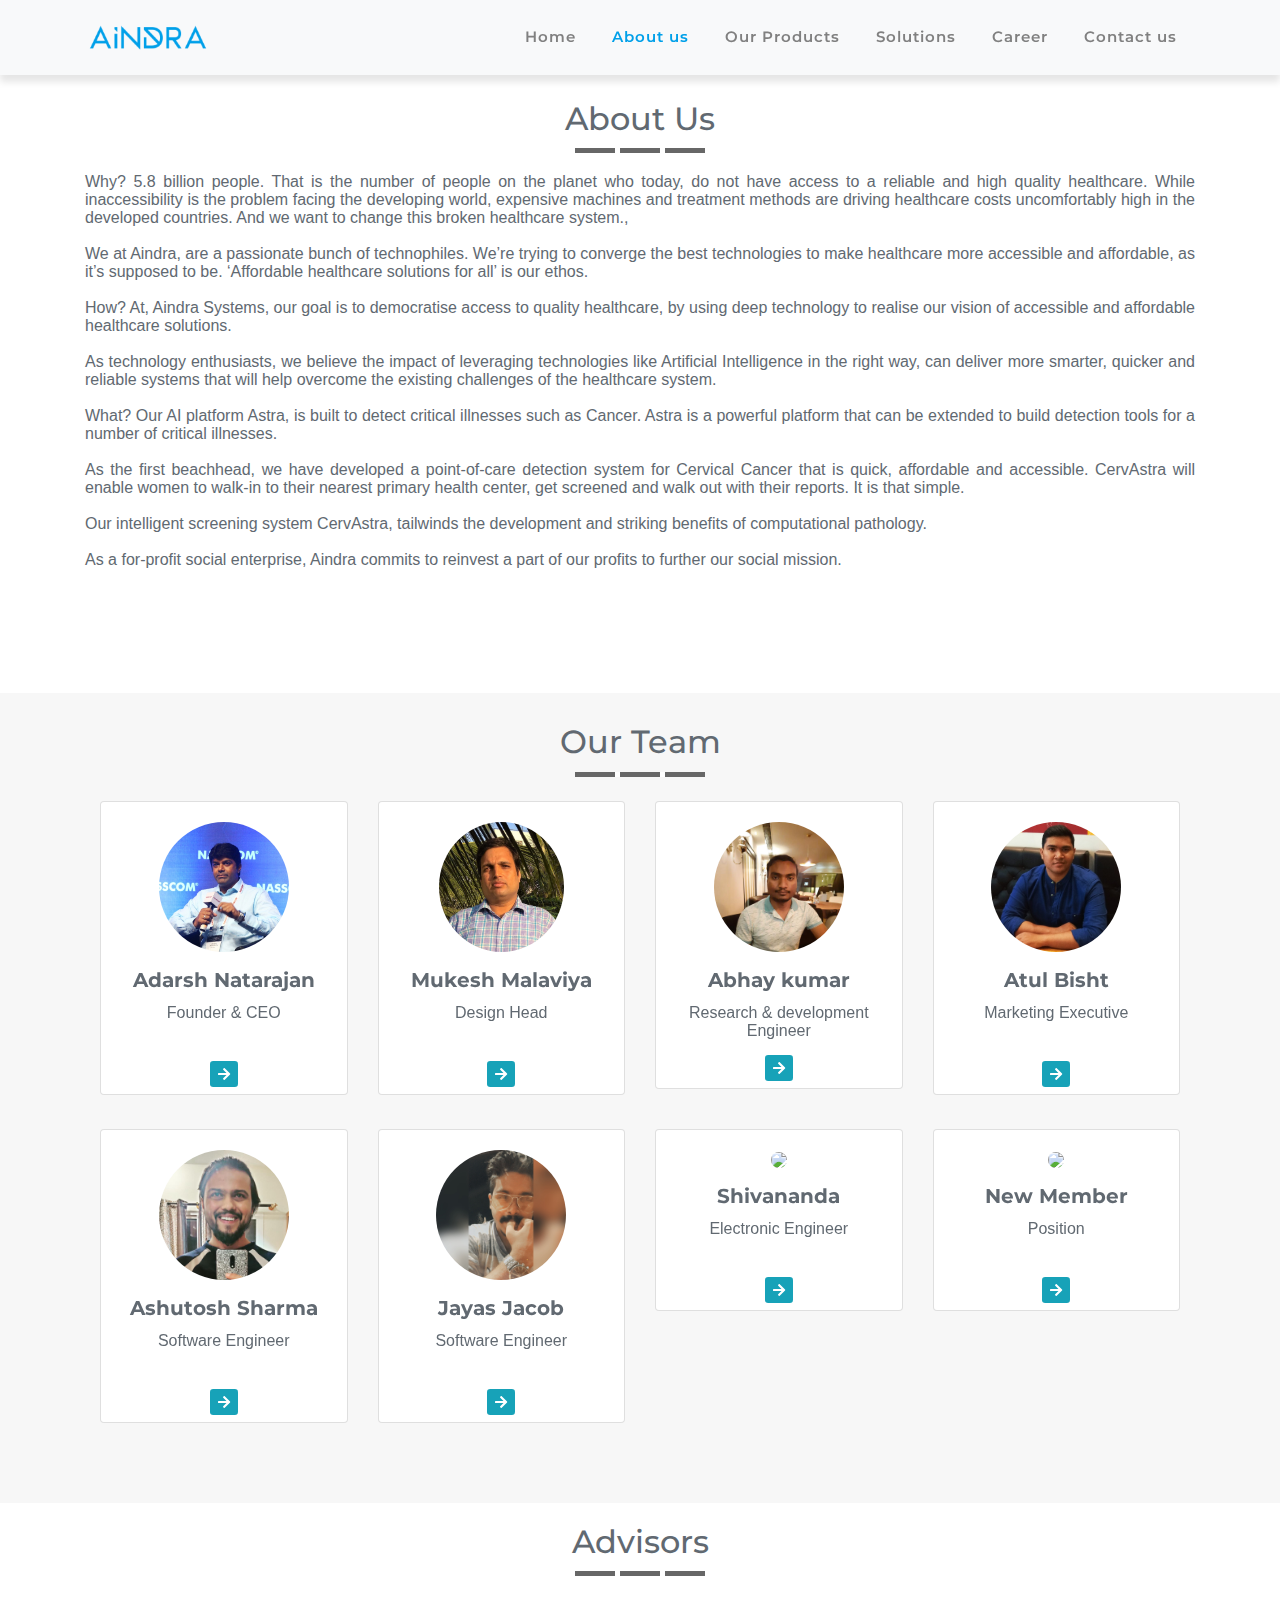
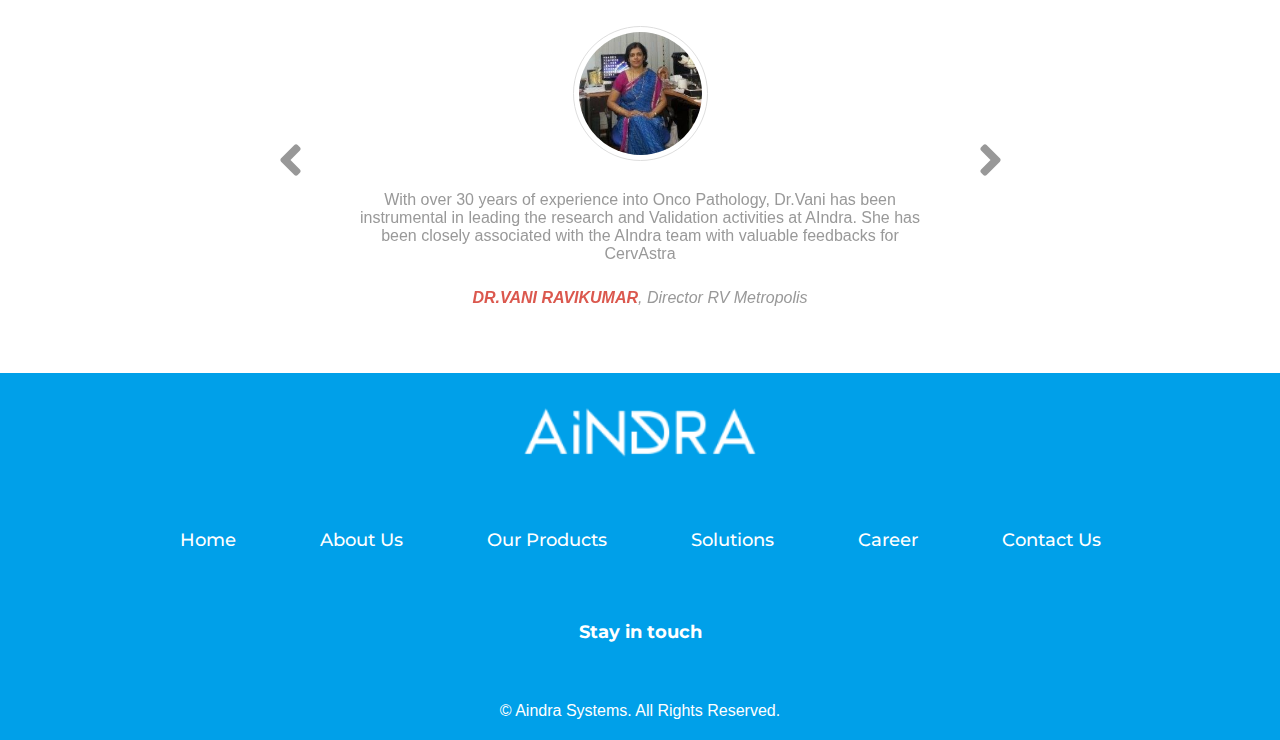
==== about-us.html @ 56e2e7ca "Updated" ====
<!DOCTYPE html>
<html lang="en">
<head>
    <meta charset="UTF-8">
    <meta http-equiv="X-UA-Compatible" content="IE=edge">
    <meta name="viewport" content="width=device-width, initial-scale=1.0">
    <title>Aindra Systems</title>
    <link rel="shortcut icon" href="img/landing_banner.png">
	<!-- Bootstrap 4.5 CSS -->
	<link rel="stylesheet" href="https://maxcdn.bootstrapcdn.com/font-awesome/4.7.0/css/font-awesome.min.css">
	<link rel="stylesheet" href="css/bootstrap.min.css">
	<!-- Style CSS -->
	<link rel="stylesheet" href="css/style.css">
	<!-- Google Fonts -->
	<link rel="stylesheet" href="css/owl.carousel.min.css">
	<!-- Google Fonts -->
	<link href="https://fonts.googleapis.com/css?family=Montserrat:300,400,500,600,700&display=swap" rel="stylesheet">
</head>
<body>
    <!-- Navigation -->
    <nav class="navbar bg-light navbar-light navbar-expand-lg fixed-top">
		<div class="container">
			<a href="index.html" class="navbar-brand"><img src="img/AINDRA-logo.png" alt="AINDRA-logo" title="Aindra Logo"></a>
			<button class="navbar-toggler" type="button" data-toggle="collapse" data-target="#navbarResponsive">
				<span class="navbar-toggler-icon"></span>
			</button>
			<div class="collapse navbar-collapse" id="navbarResponsive">
				<ul class="navbar-nav ml-auto">
					<li class="nav-item"><a href="index.html" class="nav-link">Home</a></li>
					<li class="nav-item"><a href="" class="nav-link active">About us</a></li>
					<li class="nav-item"><a href="/Our-Products.html" class="nav-link">Our Products</a></li>
					<li class="nav-item"><a href="/Our-solutions.html" class="nav-link">Solutions</a></li>
					<li class="nav-item"><a href="/Career.html" class="nav-link">Career</a></li>
					<li class="nav-item"><a href="/index.html#contact-us" class="nav-link">Contact us</a></li>
				</ul>
			</div>
		</div>
	</nav>
	<!-- End Navigation -->
	<section id="products">
		<div class="container">
			<div class="col-md-12">
				<div class="product_heading">
				  <h2 class=" product-name">About Us</h2>
				  <div class="productUL"><span></span></div>
				</div>
			</div>
	    </div>
		<div class="container aboutusBrief">
			<p>Why? 5.8 billion people. That is the number of people on the planet who today, do not have access to a reliable and high quality 
				healthcare. While inaccessibility is the problem facing the developing world, expensive machines and treatment methods are driving
				healthcare costs uncomfortably high in the developed countries. And we want to change this broken healthcare system.,<br><br>

				We at Aindra, are a passionate bunch of technophiles. We’re trying to converge the best technologies to make healthcare more 
				accessible and affordable, as it’s supposed to be. ‘Affordable healthcare solutions for all’ is our ethos.<br><br>
				
				How? At, Aindra Systems, our goal is to democratise access to quality healthcare, by using deep technology to realise our 
				vision of accessible and affordable healthcare solutions.<br><br>
				
				As technology enthusiasts, we believe the impact of leveraging technologies like Artificial Intelligence in the right way, can 
				deliver more smarter, quicker and reliable systems that will help overcome the existing challenges of the healthcare system.<br><br>
				
				What? Our AI platform Astra, is built to detect critical illnesses such as Cancer. Astra is a powerful platform that can be 
				extended to build detection tools for a number of critical illnesses.<br><br>
				
				As the first beachhead, we have developed a point-of-care detection system for Cervical Cancer that is quick, affordable and 
				accessible. CervAstra will enable women to walk-in to their nearest primary health center, get screened and walk out with their
				reports. It is that simple.<br><br>
				
				Our intelligent screening system CervAstra, tailwinds the development and striking benefits of computational pathology.<br><br>
				
				As a for-profit social enterprise, Aindra commits to reinvest a part of our profits to further our social mission.<br><br>
			</p>
		</div>
	</section>
	<section id="teams">
		<div class="container">
			<div class="col-md-12">
				<div class="product_heading">
				  <h2 class=" product-name">Our Team</h2>
				  <div class="productUL"><span></span></div>
				</div>
			</div>
	    </div>
		<div class="container">
			<div class="row mt-4">
			  <div class="col-12 col-sm-6 col-md-3">
				  <div class="flip-div">
					  <div class="flip-main">
						  <div class="front">
							  <div class="card">
								  <div class="card-body text-center pb-2">
									  <p><img class="rounded-circle" src="./img/Teams/Adarsh.jpg"></p>
									  <h5 class="card-title"><strong>Adarsh Natarajan</strong></h5>
									  <p class="card-text">Founder & CEO</p><br>
									  <a href="#" class=" btn-info btn-sm"><i class="fa fa-arrow-right"></i></a><br>
								  </div>
							  </div>
						  </div>
						  <div class="back rounded">
							  <div class="card">
								  <div class="card-body text-center">
									<h5 class="card-title"><strong>Adarsh Natarajan</strong></h5>
									  <p class="card-text">Lorem ipsum dolor sit amet, consectetur adipisicing elit, sed do eiusmod
										tempor incididunt ut labore et dolore magna aliqua. Ut enim ad minim veniam,
										quis nostrud exercitation.</p>
									  <!-- <ul class="list-inline">
										  <li class="list-inline-item">
											  <a class="social-icon text-xs-center text-info" target="_blank" href="#">
												  <i class="fa fa-facebook"></i>
											  </a>
										  </li>
										  <li class="list-inline-item">
											  <a class="social-icon text-xs-center text-info" target="_blank" href="#">
												  <i class="fa fa-twitter"></i>
											  </a>
										  </li>
										  <li class="list-inline-item">
											  <a class="social-icon text-xs-center text-info" target="_blank" href="#">
												  <i class="fa fa-skype"></i>
											  </a>
										  </li>
										  <li class="list-inline-item">
											  <a class="social-icon text-xs-center text-info" target="_blank" href="#">
												  <i class="fa fa-google"></i>
											  </a>
										  </li>
									  </ul> -->
								  </div>
							  </div>
						  </div>
					  </div>
				  </div>
			  </div>
			  <div class="col-xs-12 col-sm-6 col-md-3">
				  <div class="flip-div">
					  <div class="flip-main">
						  <div class="front">
							  <div class="card">
								  <div class="card-body text-center pb-2">
									  <p><img class="rounded-circle" src="./img/Teams/Mukesh.jpg"></p>
									  <h5 class="card-title"><strong>Mukesh Malaviya</strong></h5>
									  <p class="card-text">Design Head</p><br>
									  <a href="#" class="btn-info btn-sm"><i class="fa fa-arrow-right"></i></a>
								  </div>
							  </div>
						  </div>
						  <div class="back rounded">
							  <div class="card">
								  <div class="card-body text-center">
									  <h5 class="card-title"><strong>Mukesh Malaviya</strong></h5>
									  <p class="card-text">Optimist with passion for travel, movies, 
										  music, running and you can catch him in kitchen cooking delicious 
										  food when he is not busy with product design</p>
									  <!-- <ul class="list-inline">
										  <li class="list-inline-item">
											  <a class="social-icon text-xs-center text-info text-center" target="_blank" href="#">
												  <i class="fa fa-facebook" style="font-size:48px;color:red"></i>
											  </a>
										  </li>
										  <li class="list-inline-item">
											  <a class="social-icon text-xs-center text-info" target="_blank" href="#">
												  <i class="fa fa-twitter"></i>
											  </a>
										  </li>
										  <li class="list-inline-item">
											  <a class="social-icon text-xs-center text-info" target="_blank" href="#">
												  <i class="fa fa-skype"></i>
											  </a>
										  </li>
										  <li class="list-inline-item">
											  <a class="social-icon text-xs-center text-info" target="_blank" href="#">
												  <i class="fa fa-google"></i>
											  </a>
										  </li>
									  </ul> -->
								  </div>
							  </div>
						  </div>
					  </div>
				  </div>
			  </div>
			  <div class="col-xs-12 col-sm-6 col-md-3">
				  <div class="flip-div">
					  <div class="flip-main">
						  <div class="front">
							  <div class="card">
								  <div class="card-body text-center pb-2">
									  <p><img class="rounded-circle" src="./img/Teams/Abhay.jpg"></p>
									  <h5 class="card-title"><strong>Abhay kumar</strong></h5>
									  <p class="card-text">Research & development Engineer</p>
									  <a href="#" class="btn-info btn-sm"><i class="fa fa-arrow-right"></i></a>
								  </div>
							  </div>
						  </div>
						  <div class="back rounded">
							  <div class="card">
								  <div class="card-body text-center">
									  <h4 class="card-title"><strong>Abhay kumar</strong></h4>
									  <p class="card-text">Lorem ipsum dolor sit amet, consectetur adipisicing elit, sed do eiusmod
									  tempor incididunt ut labore et dolore magna aliqua. Ut enim ad minim veniam,
									  quis nostrud exercitation.</p>
									  <!-- <ul class="list-inline">
										  <li class="list-inline-item">
											  <a class="social-icon text-xs-center text-info" target="_blank" href="#">
												  <i class="fa fa-facebook"></i>
											  </a>
										  </li>
										  <li class="list-inline-item">
											  <a class="social-icon text-xs-center text-info" target="_blank" href="#">
												  <i class="fa fa-twitter"></i>
											  </a>
										  </li>
										  <li class="list-inline-item">
											  <a class="social-icon text-xs-center text-info" target="_blank" href="#">
												  <i class="fa fa-skype"></i>
											  </a>
										  </li>
										  <li class="list-inline-item">
											  <a class="social-icon text-xs-center text-info" target="_blank" href="#">
												  <i class="fa fa-google"></i>
											  </a>
										  </li>
									  </ul> -->
								  </div>
							  </div>
						  </div>
					  </div>
				  </div>
			  </div>
			  <div class="col-xs-12 col-sm-6 col-md-3">
				  <div class="flip-div">
					  <div class="flip-main">
						  <div class="front">
							  <div class="card">
								  <div class="card-body text-center pb-2">
									  <p><img class="rounded-circle" src="./img/Teams/Atul.jpg"></p>
									  <h5 class="card-title"><strong>Atul Bisht</strong></h5>
									  <p class="card-text">Marketing Executive</p><br>
									  <a href="#" class="btn-info btn-sm"><i class="fa fa-arrow-right"></i></a>
								  </div>
							  </div>
						  </div>
						  <div class="back rounded">
							  <div class="card">
								  <div class="card-body text-center">
									  <h4 class="card-title"><strong>Atul Bisht</strong></h4>
									  <p class="card-text">Lorem ipsum dolor sit amet, consectetur adipisicing elit, sed do eiusmod
									  tempor incididunt ut labore et dolore magna aliqua. Ut enim ad minim veniam,
									  quis nostrud exercitation.</p>
									  <!-- <ul class="list-inline">
										  <li class="list-inline-item">
											  <a class="social-icon text-xs-center text-info" target="_blank" href="#">
												  <i class="fa fa-facebook"></i>
											  </a>
										  </li>
										  <li class="list-inline-item">
											  <a class="social-icon text-xs-center text-info" target="_blank" href="#">
												  <i class="fa fa-twitter"></i>
											  </a>
										  </li>
										  <li class="list-inline-item">
											  <a class="social-icon text-xs-center text-info" target="_blank" href="#">
												  <i class="fa fa-skype"></i>
											  </a>
										  </li>
										  <li class="list-inline-item">
											  <a class="social-icon text-xs-center text-info" target="_blank" href="#">
												  <i class="fa fa-google"></i>
											  </a>
										  </li>
									  </ul> -->
								  </div>
							  </div>
						  </div>
					  </div>
				  </div>
			  </div>
			</div>
			<div class="row mt-1">
			  <div class="col-xs-12 col-sm-6 col-md-3">
				  <div class="flip-div">
					  <div class="flip-main">
						  <div class="front">
							  <div class="card">
								  <div class="card-body text-center pb-2">
									  <p><img class="rounded-circle" src="./img/Teams/Ashutosh.jfif"></p>
									  <h5 class="card-title"><strong>Ashutosh Sharma</strong></h5> 
									  <p class="card-text">Software Engineer</p><br>
									  <a href="#" class="btn-info btn-sm"><i class="fa fa-arrow-right"></i></a>
								  </div>
							  </div>
						  </div>
						  <div class="back rounded">
							  <div class="card">
								  <div class="card-body text-center">
									  <h5 class="card-title"><strong>Ashutosh Sharma</strong></h5>
									  <p class="card-text">Lorem ipsum dolor sit amet, consectetur adipisicing elit, sed do eiusmod
									  tempor incididunt ut labore et dolore magna aliqua. Ut enim ad minim veniam,
									  quis nostrud exercitation.</p>
									  <!-- <ul class="list-inline">
										  <li class="list-inline-item">
											  <a class="social-icon text-xs-center text-info" target="_blank" href="#">
												  <i class="fa fa-facebook"></i>
											  </a>
										  </li>
										  <li class="list-inline-item">
											  <a class="social-icon text-xs-center text-info" target="_blank" href="#">
												  <i class="fa fa-twitter"></i>
											  </a>
										  </li>
										  <li class="list-inline-item">
											  <a class="social-icon text-xs-center text-info" target="_blank" href="#">
												  <i class="fa fa-skype"></i>
											  </a>
										  </li>
										  <li class="list-inline-item">
											  <a class="social-icon text-xs-center text-info" target="_blank" href="#">
												  <i class="fa fa-google"></i>
											  </a>
										  </li>
									  </ul> -->
								  </div>
							  </div>
						  </div>
					  </div>
				  </div>
			  </div>
			  <div class="col-xs-12 col-sm-6 col-md-3">
				  <div class="flip-div">
					  <div class="flip-main">
						  <div class="front">
							  <div class="card">
								  <div class="card-body text-center pb-2">
									  <p><img class="rounded-circle" src="./img/Teams/Jayas Jacob.jpg"></p>
									  <h5 class="card-title"><strong>Jayas Jacob</strong></h5> 
									  <p class="card-text">Software Engineer</p><br>
									  <a href="#" class="btn-info btn-sm"><i class="fa fa-arrow-right"></i></a>
								  </div>
							  </div>
						  </div>
						  <div class="back rounded">
							  <div class="card">
								  <div class="card-body text-center">
									  <h5 class="card-title"><strong>Jayas Jacob</strong></h5>
									  <p class="card-text">Tech Enthusiast, Passionate music lover. While not a  
										  software geek you can find him infront of his keyboard</p><br><br><br>
									  <!-- <ul class="list-inline">
										  <li class="list-inline-item">
											  <a class="social-icon text-xs-center text-info" target="_blank" href="#">
												  <i class="fa fa-facebook"></i>
											  </a>
										  </li>
										  <li class="list-inline-item">
											  <a class="social-icon text-xs-center text-info" target="_blank" href="#">
												  <i class="fa fa-twitter"></i>
											  </a>
										  </li>
										  <li class="list-inline-item">
											  <a class="social-icon text-xs-center text-info" target="_blank" href="#">
												  <i class="fa fa-skype"></i>
											  </a>
										  </li>
										  <li class="list-inline-item">
											  <a class="social-icon text-xs-center text-info" target="_blank" href="#">
												  <i class="fa fa-google"></i>
											  </a>
										  </li>
									  </ul> -->
								  </div>
							  </div>
						  </div>
					  </div>
				  </div>
			  </div>
			  <div class="col-xs-12 col-sm-6 col-md-3">
				  <div class="flip-div">
					  <div class="flip-main">
						  <div class="front">
							  <div class="card">
								  <div class="card-body text-center pb-2">
									  <p><img class="rounded-circle" src="http://nicesnippets.com/demo/profile-8.jpg"></p>
									  <h5 class="card-title"><strong>Shivananda</strong></h5>
									  <p class="card-text">Electronic Engineer </p><br>
									  <a href="#" class="btn-info btn-sm"><i class="fa fa-arrow-right"></i></a>
								  </div>
							  </div>
						  </div>
						  <div class="back rounded">
							  <div class="card">
								  <div class="card-body text-center">
									  <h5 class="card-title"><strong>Shivananda</strong></h5>
									  <p class="card-text">Lorem ipsum dolor sit amet, consectetur adipisicing elit, sed do eiusmod
									  tempor incididunt ut labore et dolore magna aliqua. Ut enim ad minim veniam,
									  quis nostrud exercitation.</p>
									  <!-- <ul class="list-inline">
										  <li class="list-inline-item">
											  <a class="social-icon text-xs-center text-info" target="_blank" href="#">
												  <i class="fa fa-facebook"></i>
											  </a>
										  </li>
										  <li class="list-inline-item">
											  <a class="social-icon text-xs-center text-info" target="_blank" href="#">
												  <i class="fa fa-twitter"></i>
											  </a>
										  </li>
										  <li class="list-inline-item">
											  <a class="social-icon text-xs-center text-info" target="_blank" href="#">
												  <i class="fa fa-skype"></i>
											  </a>
										  </li>
										  <li class="list-inline-item">
											  <a class="social-icon text-xs-center text-info" target="_blank" href="#">
												  <i class="fa fa-google"></i>
											  </a>
										  </li>
									  </ul> -->
								  </div>
							  </div>
						  </div>
					  </div>
				  </div>
			  </div>
			  <div class="col-xs-12 col-sm-6 col-md-3">
				  <div class="flip-div">
					  <div class="flip-main">
						  <div class="front">
							  <div class="card">
								  <div class="card-body text-center pb-2">
									  <p><img class="rounded-circle" src="http://nicesnippets.com/demo/profile-9.jpg"></p>
									  <h5 class="card-title"><strong>New Member</strong></h5>
									  <p class="card-text">Position</p><br>
									  <a href="#" class="btn-info btn-sm"><i class="fa fa-arrow-right"></i></a>
								  </div>
							  </div>
						  </div>
						  <div class="back rounded">
							  <div class="card">
								  <div class="card-body text-center">
									  <h5 class="card-title"><strong>New Member</strong></h5>
									  <p class="card-text">Lorem ipsum dolor sit amet, consectetur adipisicing elit, sed do eiusmod
									  tempor incididunt ut labore et dolore magna aliqua. Ut enim ad minim veniam,
									  quis nostrud exercitation.</p>
									  <ul class="list-inline">
										  <li class="list-inline-item">
											  <a class="social-icon text-xs-center text-info" target="_blank" href="#">
												  <i class="fab fa-facebook"></i>
											  </a>
										  </li>
										  <li class="list-inline-item">
											  <a class="social-icon text-xs-center text-info" target="_blank" href="#">
												  <i class="fab fa-twitter"></i>
											  </a>
										  </li>
										  <li class="list-inline-item">
											  <a class="social-icon text-xs-center text-info" target="_blank" href="#">
												  <i class="fab fa-skype"></i>
											  </a>
										  </li>
										  <li class="list-inline-item">
											  <a class="social-icon text-xs-center text-info" target="_blank" href="#">
												  <i class="fab fa-google"></i>
											  </a>
										  </li>
									  </ul>
								  </div>
							  </div>
						  </div>
					  </div>
				  </div>
			  </div>
			</div>
		  </div>
	</section>
	<section>
		<div class="container">
			<div class="row">
			  <div class="col-md-8 col-center m-auto">
				<div class="col-md-12">
					<div class="product_heading">
					  <h2 class=" product-name">Advisors</h2>
					  <div class="productUL"><span></span></div>
					</div>
				</div>
				<div id="myCarousel" class="carousel slide" data-ride="carousel">
				  <!-- Carousel -->
				  <div class="carousel-inner">
					<div class="item carousel-item active">
					  <div class="img-box"><img src="./img/advisors img/dr-vani.jpg" alt=""></div>
					  <p class="testimonial">With over 30 years of experience into Onco Pathology, Dr.Vani has been instrumental in leading the research and Validation activities at AIndra. She has been closely associated with the AIndra team with valuable feedbacks for CervAstra</p>
					  <p class="overview"><b>Dr.Vani Ravikumar</b>, Director RV Metropolis</p>
					</div>
					<div class="item carousel-item">
					  <div class="img-box"><img src="./img/advisors img/Dr.Malathi M.jpg" alt=""></div>
					  <p class="testimonial">Dr. Malathi has a rich experience of over 40 years in the field of Oncopathology and is the Principal Investigator for Aindra's Clinical Validations. She has rendered immense support and feedback for Aindra's Cervical Cancer screening tool CervAstra.</p>
					  <p class="overview"><b>Dr. MALATHI M</b>, Associate Proffessor, Cytology, Kidwai Hospital</p>
					</div>
					<div class="item carousel-item">
					  <div class="img-box"><img src="./img/advisors img/Dr.Kristian-Olson.png" alt=""></div>
					  <p class="testimonial">Kristian Olson is the Director of the Consortium for Affordable Medical Technologies (CAMTech). He is both a Pediatrician and Internist and also serves as a Clinician Educator at the Massachusetts General Hospital and an Assistant Professor at Harvard Medical School. He has worked in Darfur, Indonesia, Cambodia, Ethiopia, Uganda, and India, is a serial innovator and one of the architects of the CAMTech Innovation platform. He completed an undergraduate degree in biology at the University of British Columbia, medical school at the Vanderbilt University School of Medicine and his residency training in the Combined Harvard Medicine and Pediatrics Program. He trained in the Masters of Public Health program at the University of Sydney as a US Fulbright Scholar and completed a Diploma in Tropical Medicine at the London School of Hygiene and Tropical Medicine in 2003. In 2009, he was named to the Scientific American Top 10 Honor Roll as an individual who has demonstrated leadership in applying new technologies and biomedical discoveries for the benefit of humanity.</p>
					  <p class="overview"><b>Dr. KRISTIAN OLSON</b>, Director Of Consortium Of Affordable Medical Technologies</p>
					</div>
					<div class="item carousel-item">
						<div class="img-box"><img src="./img/advisors img/bhushan.jpg" alt=""></div>
						<p class="testimonial">Bhushan has a rich 30+years of experience of mentoring startups. He has also started various successful ventures. Mr. K. C. Bhushan co-founded Fundtech India Ltd. in 1994 and serves as its Director. Mr. Bhushan has flexibility to undertaking various strategic roles in support of business development, operations and client support functions. He recognized an increasing demand for more flexible service applications and in support of this delivered its flagship CashIn product suite via an ASP and Service Bureau business model. Prior to joining Fundtech India Ltd., Mr. Bhushan worked with Price Waterhouse Coopers' IT consulting division in Asia Pacific. Prior to that he was with one of India’s largest public sector IT companies, CMC Limited. There he was involved in the design and development of India's first online equities trading solution that was delivered for the Over-the-Counter Exchange of India (India's equivalent of the NASDAQ), India's first online exchange. Mr. Bhushan holds an MBA from the Indian Institute of Management, Ahmedabad and a Bachelors degree in Electronics from the Indian Institute of Technology, Mumbai.</p>
						<p class="overview"><b>BHUSHAN KC</b>, CEO Binbag</p>
					  </div>
					  <div class="item carousel-item">
						<div class="img-box"><img src="./img/advisors img/Arun-Venkatesh.png" alt=""></div>
						<p class="testimonial">Arun is passionate about product development with a focus on user experience, social impact, cost innovation and extreme affordability. He has spent a couple of decades in the US, in research as well as technical leadership in varied fields like microporous polymers, fuel-cell materials and design, physiological sensors materials before converging on designing innovative, affordable and sustainable products. He is now Chief Technology Officer at Villgro.</p>
						<p class="overview"><b>ARUN VENKATESH</b>, CTO At Villgro</p>
					  </div>
					  <div class="item carousel-item">
						<div class="img-box"><img src="./img/advisors img/aditya-ajmera.jpg" alt=""></div>
						<p class="testimonial">Aditya is an accomplished individual with 35 years of experience in distribution and marketing of sophisticated medical equipment and devices. He has successfully worked with several well-known global companies for India and overseas market. He is CEO of Chimco Bio Medical Engineering Co. Mumbai Aditya is ambitious businessman and spends lot of time in understanding the new businesses. He is passionate about inspiring and motivating start-ups and entrepreneurs through creative ideas. He enjoys travelling, is also a motivational speaker and practices Zen meditation.</p>
						<p class="overview"><b>ADITYA AJMERA</b>, CEO Chimo Bio Medical Engineering Co.</p>
					  </div>
					  <div class="item carousel-item">
						<div class="img-box"><img src="./img/advisors img/Vijaysimha.jpg" alt=""></div>
						<p class="testimonial">CEO of OneBreath Inc, FICCI advisory council member, advisor to Omidyar Networks for the Healthcare vertical and mentor to healthcare focussed start-ups, are some of the roles that Mr. VijaySimha essays. Vijay, as he is fondly called, is considered one of the most knowledgeable people in India in the Medical Devices domain. As a mentor and advisor, he brings in a strategic viewpoint to our directions <br>
                        Vijay is currently working on healthcare solutions that serve the primary and secondary healthcare entities, specifically in the emerging economies. His company, OneBreath Inc is developing a low cost portable ventilators that can be positioned in primary healthcare centres</p>
						<p class="overview"><b>VIJAY SIMHA</b>, CEO Onebreath Inc | Business Thinker & Strategy Guru</p>
					  </div>
					  <div class="item carousel-item">
						<div class="img-box"><img src="./img/advisors img/Rajan.jpg" alt=""></div>
						<p class="testimonial">Blessed with a sharp analytical mind, Rajan,as Thiyagarajan is fondly known as, has deep knowledge of the software products space in India. His uncanny ability to see through some of the pitfalls that Tech start-up Entrepreneurs in India could potentially land up in, has helped many startups pivot. <br>
						Rajan is currently the Innovation Leader in Intuit, where he helps engineers do grass root innovation to foster Intrapreneurship. An ex-entrepreneur himself, he founded Motvik, a company that built successful global mobile apps & products. Rajan is amongst one of the few Lean startup practitioners in India. He is also a Fellow at iSPIRT a Not-for-profit community contributing to the vision of building India as a Product Nation.</p>
						<p class="overview"><b>THIYAGARAJAN</b>, Innovation Leader, Intuit | Serail Entrepreneur</p>
					  </div>
					  <div class="item carousel-item">
						<div class="img-box"><img src="./img/advisors img/Anil.jpg" alt=""></div>
						<p class="testimonial">Dr. Anil is the chairperson of the School of Computing and Electrical Engineering at IIT, Mandi. He is a MS and PhD from IIT Madras. His areas of expertise and research are in Computer Vision, image processing and pattern recognition, sparse representation of image and speech. <br>
						Dr. Anil Sao's in-depth knowledge in the domain of Computer Vision makes him an ideal technical advisor to Aindra Systems. He has been closely involved in building our patent pending technology by guiding our technical team</p>
						<p class="overview"><b>Dr. ANIL KUMAR SAO</b>, Chairman Person, SCEE IIT Mandi | Computer Vision Export</p>
					  </div>
					  <div class="item carousel-item">
						<div class="img-box"><img src="./img/advisors img/Dr.shanti.jpeg" alt=""></div>
						<p class="testimonial">Dr.Shanti is a part of the faculty at IIT-Madras. She has been a great advisor and mentor in the development of the image acquisition device. <br>
							Her Research Interests are:<br> 
							Diffractive Optics<br>
							Fibre Interferometry<br>
							Optical MEMS</p>
						<p class="overview"><b>Dr. SHANTI BATTACHARYA</b></p>
					  </div>
				  </div>
				  <!-- Carousel Controls -->
				  <a class="carousel-control left carousel-control-prev" href="#myCarousel" data-slide="prev">
					<i class="fas fa-angle-left"></i>
				  </a>
				  <a class="carousel-control right carousel-control-next" href="#myCarousel" data-slide="next">
					<i class="fas fa-angle-right"></i>
				  </a>
				</div>
			  </div>
			</div>
		  </div>
	</section>
	<section class="footer-section">
		<div class="container">
		  <div class="row justify-content-center">
			<div class="col-md-12 text-center">
			  <div class="footer-site-logo mb-4">
				<a href="#"><img src="./img/AINDRA-logo - White.png" alt=""></a>
			  </div>
			  <ul class="list-unstyled nav-links mb-5">
				<li><a href="#">Home</a></li>
				<li><a href="#">About Us</a></li>
				<li><a href="#">Our Products</a></li>
				<li><a href="#">Solutions</a></li>
				<li><a href="#">Career</a></li>
				<li><a href="#">Contact Us</a></li>
			  </ul>
  
			  <div class="social mb-4">
				<h3>Stay in touch</h3>
				<ul class="list-unstyled">
				  <li class="in"><a href="#"><span class="icon-instagram"></span></a></li>
				  <li class="fb"><a href="#"><span class="icon-facebook"></span></a></li>
				  <li class="tw"><a href="#"><span class="icon-twitter"></span></a></li>
				  <li class="pin"><a href="#"><span class="icon-pinterest"></span></a></li>
				  <li class="dr"><a href="#"><span class="icon-dribbble"></span></a></li>
				</ul>
			  </div>
  
			  <div class="copyright">
				<p class="mb-0">&copy; Aindra Systems. All Rights Reserved.</p>
			  </div>
			</div>
		  </div>
		</div>
	</section>






    <!-- Script Source Files -->

	<!-- jQuery -->
	<script src="js/jquery-3.5.1.min.js"></script>
	<!-- Bootstrap 4.5 JS -->
	<script src="js/bootstrap.min.js"></script>
	<!-- Popper JS -->
	<script src="js/popper.min.js"></script>
	<!-- Owl Carousel JS -->
	<script src="js/owl.carousel.min.js"></script>
	<!-- Font Awesome -->
	<script src="js/all.min.js"></script>
	<!-- Script Js -->
	<script src="js/Script.js"></script>


	<!-- End Script Source Files -->
    
</body>
</html>
---- css/style.css ----
/*-- Body Reset --*/
body {
  overflow-x: hidden;
  font-family: 'Montserrat', sans-serif;
  color: #616971;
}

/*============= TOP BAR HEADER =============*/

/*============= NAVIGATION =============*/
.navbar-brand img {
  height: 30px;
}

.navbar {
  font-size: 15px;
  font-weight: 600;
  letter-spacing: 1px;
  box-shadow: 0 7px 7px rgba(0, 0, 0, .1);
  z-index: 2;
}

.nav-item {
  padding: 10px;
}

.nav-link {
  color: grey !important;
}

.nav-link.active,
.nav-link:hover{
  color: #00a0e9 !important;
}


/*============= banner secction =============*/
#Home {
  background: url(/img/landing_banner.png) no-repeat center center fixed;
  display: table;
  height: 600px;
  position: relative;
  width: 100%;
  background-size: cover;
}
.landing-text {
  color: #fff;
  display: table-cell;
  text-align: left;
  vertical-align: middle;
  padding: 30px;
}
.landing-text h3 {
  font-size: 200%;
  font-weight: 500;
}
.btn {
  border: 3px solid #fff;
  display: inline-block;
  border-radius: 10px;
  padding: 1mm 15px;
  color: #fff;
  background-color: transparent;
  text-align: center;
  text-decoration: none;
  font-family: Muli;
  font-size: 24px;
  margin: 40px 5px;
  transition-duration: 0.4s;
}

.btn:hover {
  background-color: #fff;
  color: #00a0e9;
  border-color: #00a0e9;
}

/*============= About us secction =============*/
#Cervastra {
  margin-top: 50px;
  align-content: center;
  /* text-align: center; */
}
.title{
  color: #0864B1;
  text-align: center;
  padding-top: 20px;
}
.titleHR {
	background: none repeat scroll 0 0 #676767;
	height: 5px;
	margin: 10px auto 0;
	position: relative;
	text-align: center;
	width: 130px;
	margin-bottom: 20px;
}
.titleHR span {
	border-left: 5px solid #fff;
	border-right: 5px solid #fff;
	display: inline-block;
	height: 5px;
	left: 0;
	margin: 0 auto;
	position: absolute;
	right: 0;
	top: 0px;
	width: 50px;
}
.titlePG {
  font-family: 'Montserrat', sans-serif;
  font-weight: 400;
  font-size: 18px;
  margin-top: 60px;
  color:#616971;
  text-align: justify;
}

#services{
  margin-top: 20px;
  margin-bottom: 80px;
}
.portfolio-item {
  margin-bottom: 25px;
}
.services-item{
	padding: 40px 10px ;
}
.services-item i{
	font-size: 48px;
	margin-bottom: 20px;
}
.services-item h5{
	font-weight: 600;
	font-size: 14px;
	margin-top: 20px;
	text-transform: uppercase;
}

.service-action {
  text-align: center;
}
.service-btn{
  border: 2px solid #0864B1;
  border-radius: 10px;
  display: inline-block;
  padding: 1mm 15px;
  color: #676767;
  background-color: transparent;
  text-align: center;
  text-decoration: none;
  font-family: Muli;
  font-size: 24px;
  margin-top: -5px;
  margin-bottom: 30px;
  transition-duration: 0.4s;
}
/*============= Products secction =============*/
.products {
	margin-top: 30px;
  margin-bottom: 40px;
  background-color: #F7F7F7;
  padding-bottom: 50px;
}
.product-title{
  color: #0864B1;
  text-align: center;
  padding-top: 20px;
}
.productHR {
	background: none repeat scroll 0 0 #676767;
	height: 5px;
	margin: 10px auto 0;
	position: relative;
	text-align: center;
	width: 130px;
	margin-bottom: 20px;
}
.productHR span {
	border-left: 5px solid #fff;
	border-right: 5px solid #fff;
	display: inline-block;
	height: 5px;
	left: 0;
	margin: 0 auto;
	position: absolute;
	right: 0;
	top: 0px;
	width: 50px;
}
.products-item img {
	width: 100%;
	overflow: hidden;
}

.products-item .down-content {
	background-color: #fff;
  text-align: justify;
	padding: 30px;
}

.products-item .down-content h4 {
  text-align: center;
	font-size: 20px;
	font-weight: 700;
	letter-spacing: 0.25px;
	margin-bottom: 15px;
}

.owl-carousel{
  margin-top: 40px;
  margin-bottom: 30px;
}
.owl-carousel .owl-nav {
  overflow: hidden;
  height: 0px;
}

.owl-theme .owl-dots .owl-dot.active span,
.owl-theme .owl-dots .owl-dot:hover span {
  background: #5110e9;
}


.owl-carousel .item {
  text-align: center;
}

.owl-carousel .nav-button {
  height: 50px;
  width: 25px;
  cursor: pointer;
  position: absolute;
  top: 110px !important;
}

.owl-carousel .owl-prev.disabled,
.owl-carousel .owl-next.disabled {
  pointer-events: none;
  opacity: 0.25;
}

.owl-carousel .owl-prev {
  left: -45px;
}

.owl-carousel .owl-next {
  right: -45px;
}

.owl-theme .owl-nav [class*=owl-] {
  color: #00a0e9;
  font-size: 100px;
  background:transparent;
  border-radius: 3px;
}

.owl-carousel .prev-carousel:hover {
  background-position: 0px -53px;
}

.owl-carousel .next-carousel:hover {
  background-position: -24px -53px;
}
.align-items-center {
  -ms-flex-align: center!important;
  align-items: center!important;
}
.d-flex {
  display: -ms-flexbox!important;
  display: flex!important;
}
/*============= Partners secction =============*/
#ourPartners{
  text-align: center;
  background-color: #fff;
  margin-bottom: 100px;
  margin-top: 50px;
  align-items: center;
}
.partners{
  justify-content: center;
  margin-top: 30px;
}
.partners a{
  display: inline-block;
  position: relative;
  background-color: #fff;
  text-align: center;
  box-shadow: 0px 2px 10px rgba(0,0,0,0.2);
}

.category_items{
  color: #00a0e9;
  margin: 40px;
  margin-top: 40px;
  padding: 2px !important;
  font-size: 17px;
  font-weight: 600;
  letter-spacing: 1px;
  border:2px solid #00a0e9;
  border-radius: 10px;
  text-align: center;
  transition: all 0.5s ease;
}
.category_items:hover{
  background-color: #00a0e9;
  color: #fff;
  border-radius: 10px;
  cursor: pointer;
}
.category_items_clicked{
  background-color: #00a0e9;
  color: #fff;
  cursor: pointer;
}
.any_item{
  text-align: center;
  left: 40px;
  justify-content: center;
  height: 200px;
  max-width: 200px;
  border-radius: 50%;
  padding-top: 10px;
  padding-left: 10px;
  margin-right: 70px;
  margin-bottom: 10px;
  background-color: turquoise;
  box-shadow: 0px 0px 8px -3px black;
  transform: scale(1.0) rotate(0deg);
  transition: all 1s ease;
}
.magic{
  transform: scale(0.0) rotate(50deg);
  padding: 0px;
  transition: all 0.8s ease-in-out;
}
/*============= Media and Mentions secction =============*/
#media_mentions{
  background-color: #F7F7F7;
  margin-bottom: 80px;
  padding-top: 30px;
  padding-bottom: 30px;
}
.media-icons li {
  display: inline-block; 
  margin: 10px;
  /* float: left; */
  background-color: #fff;
  border-radius: 10px;
  box-shadow: 0px 2px 10px rgba(0,0,0,0.2);
}
.media-icons img {
  max-width:150px;
}
.media_icons{
  text-align: center;
}
/*============= Awards secction =============*/
#awards{
  margin-bottom: 100px;
}
.awards-list img {
  max-width:200px;
}
.awards-list li {
  display: inline-block; 
  margin-right: 80px;
  margin-bottom: 30px;
  /* float: left; */
  background-color: #fff;
}
.awards-section{
  text-align: center;
}
/*============= testimonial secction =============*/
#testimonial{
  background-color: #f7f7f7;
  padding-top: 30px;
}
.testimonial-name{
  color: #0864B1;
  text-align: center;
}
.col-center {
	margin: 0 auto;
	float: none !important;
}
.carousel {
	margin: 50px auto;
	padding: 0 70px;
}
.carousel-item {
	color: #999;
	font-size: 14px;
  text-align:center;
	overflow: hidden;
  min-height: 290px;
}
.carousel .item .img-box {
	width: 135px;
	height: 135px;
	margin: 0 auto;
	padding: 5px;
	border: 1px solid #ddd;
	border-radius: 50%;
}
.carousel .img-box img {
	width: 100%;
	height: 100%;
	display: block;
	border-radius: 50%;
}
.carousel .testimonial {
	padding: 30px 0 10px;
}
.carousel .overview {	
	font-style: italic;
}
.carousel .overview b {
	text-transform: uppercase;
	color: #db584e;
}
.carousel .carousel-control {
  font-size: 50px;
	width: 10px;
  height: 10px;
  margin-top: -20px;
  top: 50%;
  color: rgba(0, 0, 0, 0.8);
  text-shadow: 0 3px 3px #e6e6e6, 0 0 0 #000;
	background: none;

}
.carousel .carousel-indicators {
	bottom: -40px;
}
.carousel-indicators li, .carousel-indicators li.active {
	width: 10px;
	height: 10px;
	margin: 1px 3px;
	border-radius: 50%;
}
.carousel-indicators li {	
	background: #999;
	border-color: transparent;
	box-shadow: inset 0 2px 1px rgba(0,0,0,0.2);
}
.carousel-indicators li.active {	
	background: #555;		
	box-shadow: inset 0 2px 1px rgba(0,0,0,0.2);
}
/*============= Blog secction =============*/
#Blog{
  padding-bottom: 60px;
}
.blog-btn {
  display: inline-block;
  font-weight: 400;
  color: #212529;
  text-align: center;
  vertical-align: middle;
  cursor: pointer;
  -webkit-user-select: none;
  -moz-user-select: none;
  -ms-user-select: none;
  user-select: none;
  background-color: #00a0e9;
  border: 1px solid transparent;
  padding: 0.375rem 0.75rem;
  font-size: 1rem;
  line-height: 1.5;
  text-decoration: none;
  border-radius: 0.25rem;
  transition: color 0.15s ease-in-out, background-color 0.15s ease-in-out,
  border-color 0.15s ease-in-out, box-shadow 0.15s ease-in-out;
}
.card-text1{
  text-align: justify;
}
.blog-shadow{
  box-shadow: 0px 2px 10px rgba(0,0,0,0.2);
}
/*============= Contact us secction =============*/
#contact-us {
  background-color: #f7f7f7;
}
.section-heading{
  padding-bottom: 20px;
}
.contactForm .label{
	color: black;
	text-transform: uppercase;
	font-size: 12px;
	font-weight: 600;
}
.contactForm .form-control{
  border: solid 1px #00a0e9;
}
.contact-address ul li{
  list-style: none;
}
.contact-address ul li .single-address{
  display: flex;
  -webkit-box-align: center;
  -ms-flex-align: center;
  align-items: center;
}
.contact-address ul li .single-address .icon{
  border-radius: 50%;
  color: #00a0e9;
  font-size: 28px;
  text-align: center;
}
.contact-address ul li .single-address .icon i{
  width: 50px;
  height: 50px;
  line-height: 50px;
}
.contact-address ul li .single-address .cont{
  padding-left: 20px;
}
.contact-address ul li .single-address .cont p{
  font-size: 16px;
  font-weight: 400;
  line-height: 28px;
  color: #000;
  margin: 0px;
  margin-right: 15px;
}
#contactForm .error {
		color: red;
		font-size: 12px;
}
#contactForm .form-control {
  font-size: 16px;
}
#message {
	resize: vertical;
}
#form-message-warning, #form-message-success {
	display: none;
}
#form-message-warning {
	color: red;
}
#form-message-success {
	color: #00a0e9;
	font-size: 18px;
	font-weight: 500;
}
.submitting {
	float: left;
	width: 100%;
	padding: 10px 0;
	display: none;
	font-size: 16px;
	font-weight: 500;
	color: #db584e;
}
a {
  -webkit-transition: .3s all ease;
  -o-transition: .3s all ease;
  transition: .3s all ease; }
a, a:hover {
  text-decoration: none !important; 
}
.content {
  height: 70vh; 
}
.footer-section {
  padding-top: 30px;
  padding-bottom: 20px;
  background-color: #00A0E9;
}
.footer-section .footer-site-logo img{
  text-align: center;
  padding-bottom: 20px;
  width: 250px;
}
.footer-section .footer-site-logo a {
  color: #4200ff; 
}
.footer-section .nav-links {
  padding: 0;
  margin: 0; 
}
.footer-section .nav-links li {
  display: inline-block; 
  padding: 20px;
  text-align: center;
}
.footer-section .nav-links li a {
  padding: 20px;
  color: #fff; 
  font-size: 18px;
  font-weight: 500;
}
.footer-section .nav-links li a:hover {
  color: #4200ff; 
}
.footer-section .social h3 {
  font-weight: bold;
  font-size: 18px;
  color: #fff; 
}
.footer-section .social ul li {
  display: inline-block; 
}
.footer-section .social ul li a {
  display: inline-block; 
  padding: 10px; 
}
.footer-section .social ul li.in a {
  color: #df588a;
}
.footer-section .social ul li.tw a {
  color: #15b8ff; 
}
.footer-section .social ul li.fb a {
  color: #3742d0; 
}
.footer-section .social ul li.dr a {
  color: #fa38c1; 
}
.footer-section .social ul li.pin a {
  color: #dd4d5a; 
}
.footer-section .copyright {
  color: #fff; 
  font-size: 15px;
  
}





/*===== Our-Product Page =====*/
#products {
	margin-top: 100px;
  margin-bottom: 40px;
  background-color: #fff;
  padding-bottom: 50px;
}
.product-name{
  text-align: center;
}
.product-title{
  color: #0864B1;
  text-align: center;
  padding-top: 20px;
}
.productUL {
	background: none repeat scroll 0 0 #676767;
	height: 5px;
	margin: 10px auto 0;
	position: relative;
	text-align: center;
	width: 130px;
	margin-bottom: 20px;
}
.productUL span {
	border-left: 5px solid #fff;
	border-right: 5px solid #fff;
	display: inline-block;
	height: 5px;
	left: 0;
	margin: 0 auto;
	position: absolute;
	right: 0;
	top: 0px;
	width: 50px;
}
.product_slogan p {
  text-align:center;
}
.grey_background{
  background-color: #F7F7F7;
  padding-top: 40px;
  padding-bottom: 40px;
}
.card-1{
  background-color:#f7f7f7;
  border: none;
}
.card-text2{
  text-align: justify;
}
.White_background{
  background-color: #fff;
  padding-top: 40px;
  padding-bottom: 40px;
}
.card-2{
  background-color:#fff;
  border: none;
}
.aboutusBrief p{
  text-align: justify;
}
.card-text3{
  text-align: justify;
}

/* About us section */
#teams{
  background-color: #F7F7F7;
  margin-bottom: 20px;
  padding-bottom: 50px;
  padding-top: 30px;
}
.card-body img{
	height: 130px ;
}
.card-text{
  text-align: center;
}
.flip-div{
	cursor: pointer;
}
.flip-div:hover .back,.flip-div.hover .back {
    -webkit-transform: rotateY(0deg);
    -moz-transform: rotateY(0deg);
    -o-transform: rotateY(0deg);
    -ms-transform: rotateY(0deg);
    transform: rotateY(0deg);
}
.flip-div:hover .front,.flip-div.hover .front {
    -webkit-transform: rotateY(180deg);
    -moz-transform: rotateY(180deg);
    -o-transform: rotateY(180deg);
    transform: rotateY(180deg);
}
.flip-main{
    -webkit-transition: 1s;
    -webkit-transform-style: preserve-3d;
    -ms-transition: 1s;
    -moz-transition: 1s;
    -moz-transform: perspective(1000px);
    -moz-transform-style: preserve-3d;
    -ms-transform-style: preserve-3d;
    transition: 1s;
    transform-style: preserve-3d;
    position: relative;
}
.front{
    position: relative;
    -webkit-transform: rotateY(0deg);
    -ms-transform: rotateY(0deg);
    z-index: 2;
    margin-bottom: 30px;
}
.back{
    position: absolute;
    top: 0;
    left: 0;
    -webkit-transform: rotateY(-180deg);
    -moz-transform: rotateY(-180deg);
    -o-transform: rotateY(-180deg);
    -ms-transform: rotateY(-180deg);
    transform: rotateY(-180deg);
    -webkit-box-shadow: 5px 7px 9px -4px rgb(158, 158, 158);
    -moz-box-shadow: 5px 7px 9px -4px rgb(158, 158, 158);
    box-shadow: 5px 7px 9px -4px rgb(158, 158, 158);
}
.back ul li a{
	font-size: 18px;
}
.front,.back {
    -webkit-backface-visibility: hidden;
    -moz-backface-visibility: hidden;
    -ms-backface-visibility: hidden;
    backface-visibility: hidden;
    -webkit-transition: 1s;
    -webkit-transform-style: preserve-3d;
    -moz-transition: 1s;
    -moz-transform-style: preserve-3d;
    -o-transition: 1s;
    -o-transform-style: preserve-3d;
    -ms-transition: 1s;
    -ms-transform-style: preserve-3d;
    transition: 1s;
    transform-style: preserve-3d;
}

.careerBanner{
  background-color: #0864B1;
  padding: 0%;
  background-size: cover;
  display: flex;
  width: 100%;
}

/* Style the buttons that are used to open and close the accordion panel */
	.accordion {
    background-color: #8fb7a5;
    color: #FFF;
    cursor: pointer;
    padding: 18px;
    margin: 10px;
    width: 100%;
    text-align: left;
    border: 1px solid white;
    outline: none;
    transition: 0.4s;
    font: 20px Lato, sans-serif;
  }

  /* Add a background color to the button if it is clicked on (add the .active class with JS), and when you move the mouse over it (hover) */
  .active-1, .accordion:hover {
      background-color: #527e6a;
  }

  /* Style the accordion panel. Note: hidden by default */
  .panel {
      padding: 0 18px;
      background-color: white;
      max-height: 0;
      overflow: hidden;
      transition: max-height 0.2s ease-out;
  }

  p{
    font: 16px Lato, sans-serif; 
  }

  .accordion:after {
      content: '\25BC'; /* Unicode character for "plus" sign (+) */
      font-size: 20px;
      color: #3742d0;
      float: right;
      margin-left: 5px;
  }

  .active-1:after {
      content: "\25B2"; /* Unicode character for "minus" sign (-) */
  }


/* #media_mentions{
  background-color: #F7F7F7;
  margin-bottom: 40px;
  padding-bottom: 50px;
}
.iconbg{
  background-color: khaki;
  margin-left: 50px;
  margin-bottom: 40px;
  max-width: 220px;
}
.meidaLogos {
  background-color: aqua;
  margin-bottom: 10px;
  padding-top: 10px;
  padding-right: 10px;
  padding-left: 10px;
  box-shadow: 0 8px 20px 0 rgba(224, 224, 224, 0.5);
  min-height: 60px;
}

.meidaLogos img {
  
  max-width: 100%;
  max-height: 50px;
  filter: grayscale(40%);
}
.meidaLogos:hover {
  box-shadow: 0px 5px 20px -8px #000000;
}
.meidaLogos:hover img{
     filter: grayscale(0%);
}
@media(max-width:767px) {
  

} */
/*===== FIXED BACKGROUND IMG =====*/

.fixed-background {
  overflow: hidden; /*-- Correction for iOS --*/
}


/*-- Emoji Navbar --*/



/*============= FOOTER =============*/



/*============= SOCKET =============*/



/*============= MEDIA QUERIES =============*/

/* Devices under 1199px (xl) */
@media (max-width: 1199.98px) {

}
/* Devices under 768px (md) */
@media (max-width: 767.98px) {

}


/*============ BOOTSTRAP BREAK POINTS:

Extra small (xs) devices (portrait phones, less than 576px)
No media query since this is the default in Bootstrap

Small (sm) devices (landscape phones, 576px and up)
@media (min-width: 576px) { ... }

Medium (md) devices (tablets, 768px and up)
@media (min-width: 768px) { ... }

Large (lg) devices (desktops, 992px and up)
@media (min-width: 992px) { ... }

Extra (xl) large devices (large desktops, 1200px and up)
@media (min-width: 1200px) { ... }

=============*/

/*-- Bootstrap Mobile Gutter Fix --*/
.row, .container-fluid {
  margin-left: 0px !important;
  margin-right: 0px !important;
}

/*-- Fixed Background Image --*/
.fixed-background {
  position: relative;
  width: 100%;
  z-index: 1000!important;
}
.fixed-wrap {
  clip: rect(0, auto, auto, 0);
  position: absolute;
  top: 0;
  left: 0;
  width: 100%;
  height: 100%;
  z-index: -999 !important;
}
.fixed {
  z-index: -999!important;
  display: block;
  top: 0;
  left: 0;
  width: 100%;
  height: 100%;
  background-size: cover;
  background-position: center center;
  -webkit-transform: translateZ(0);
  transform: translateZ(0);
  will-change: transform;
}
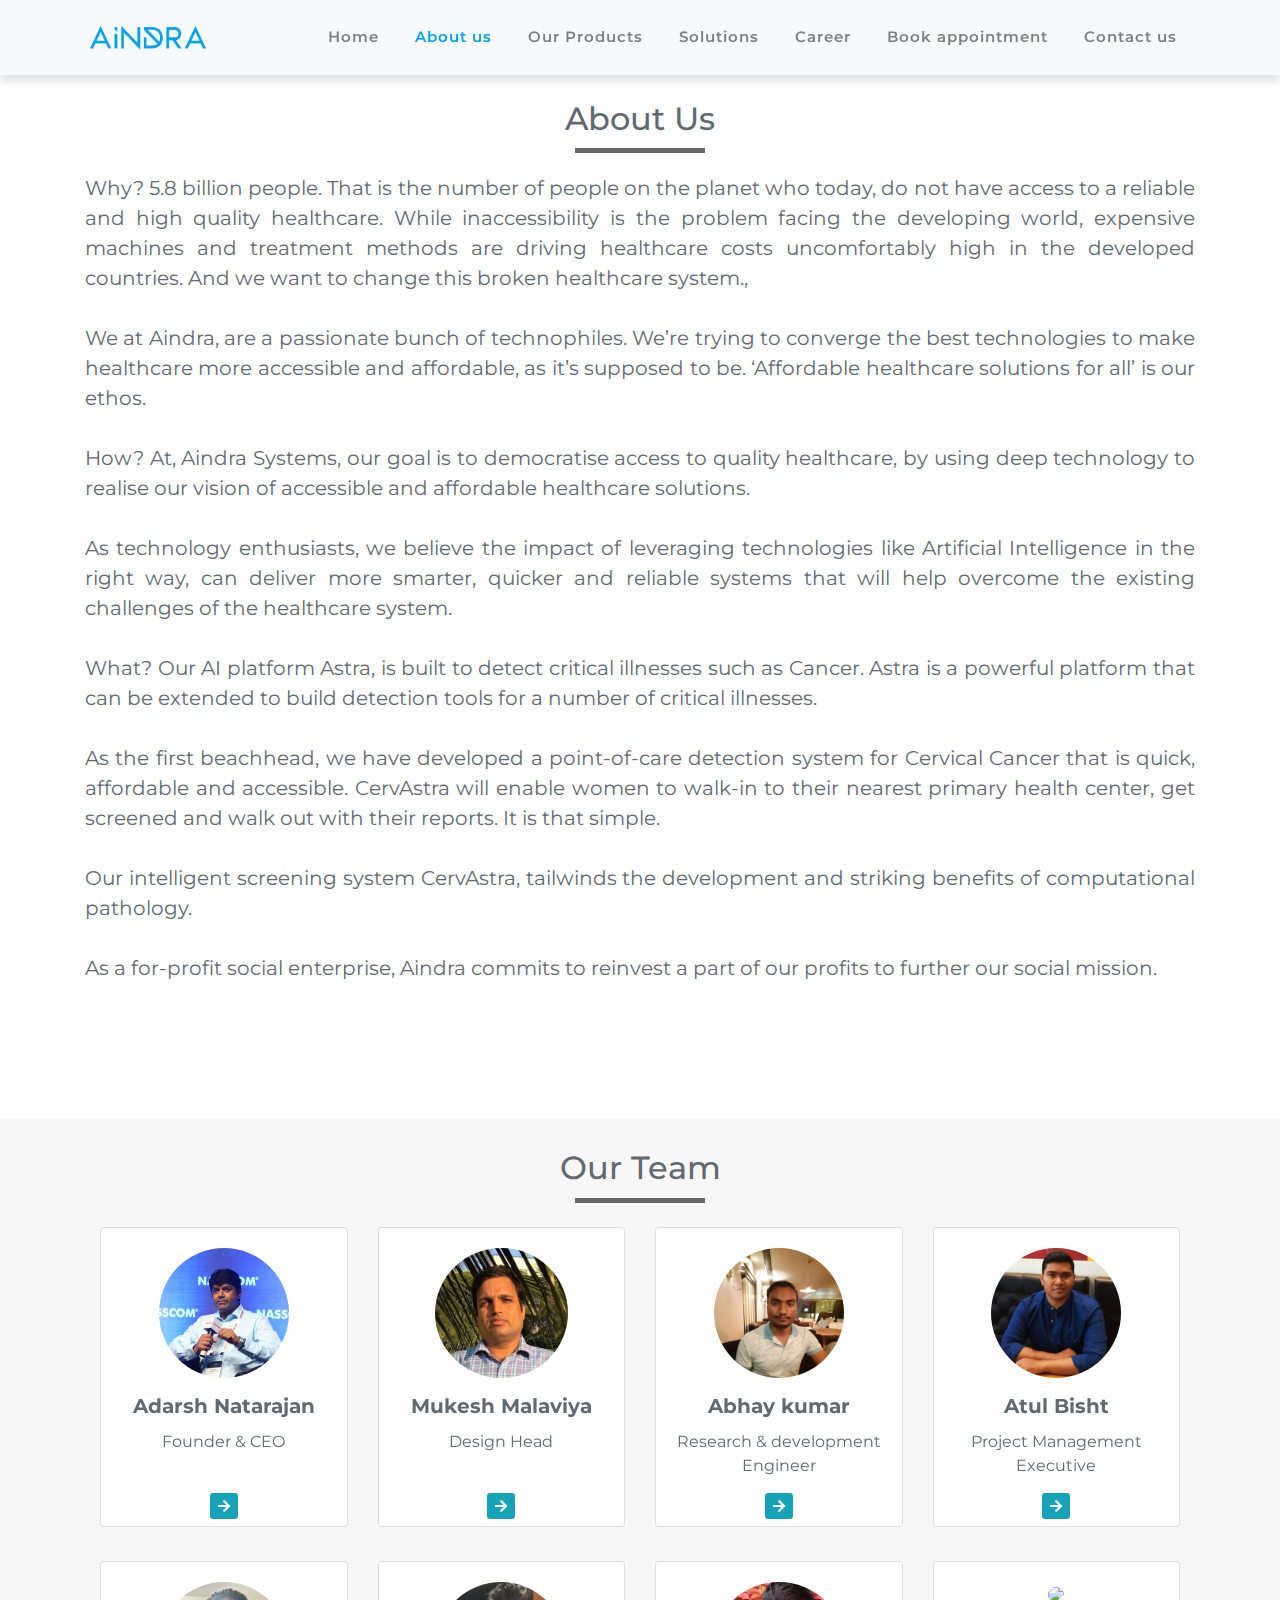
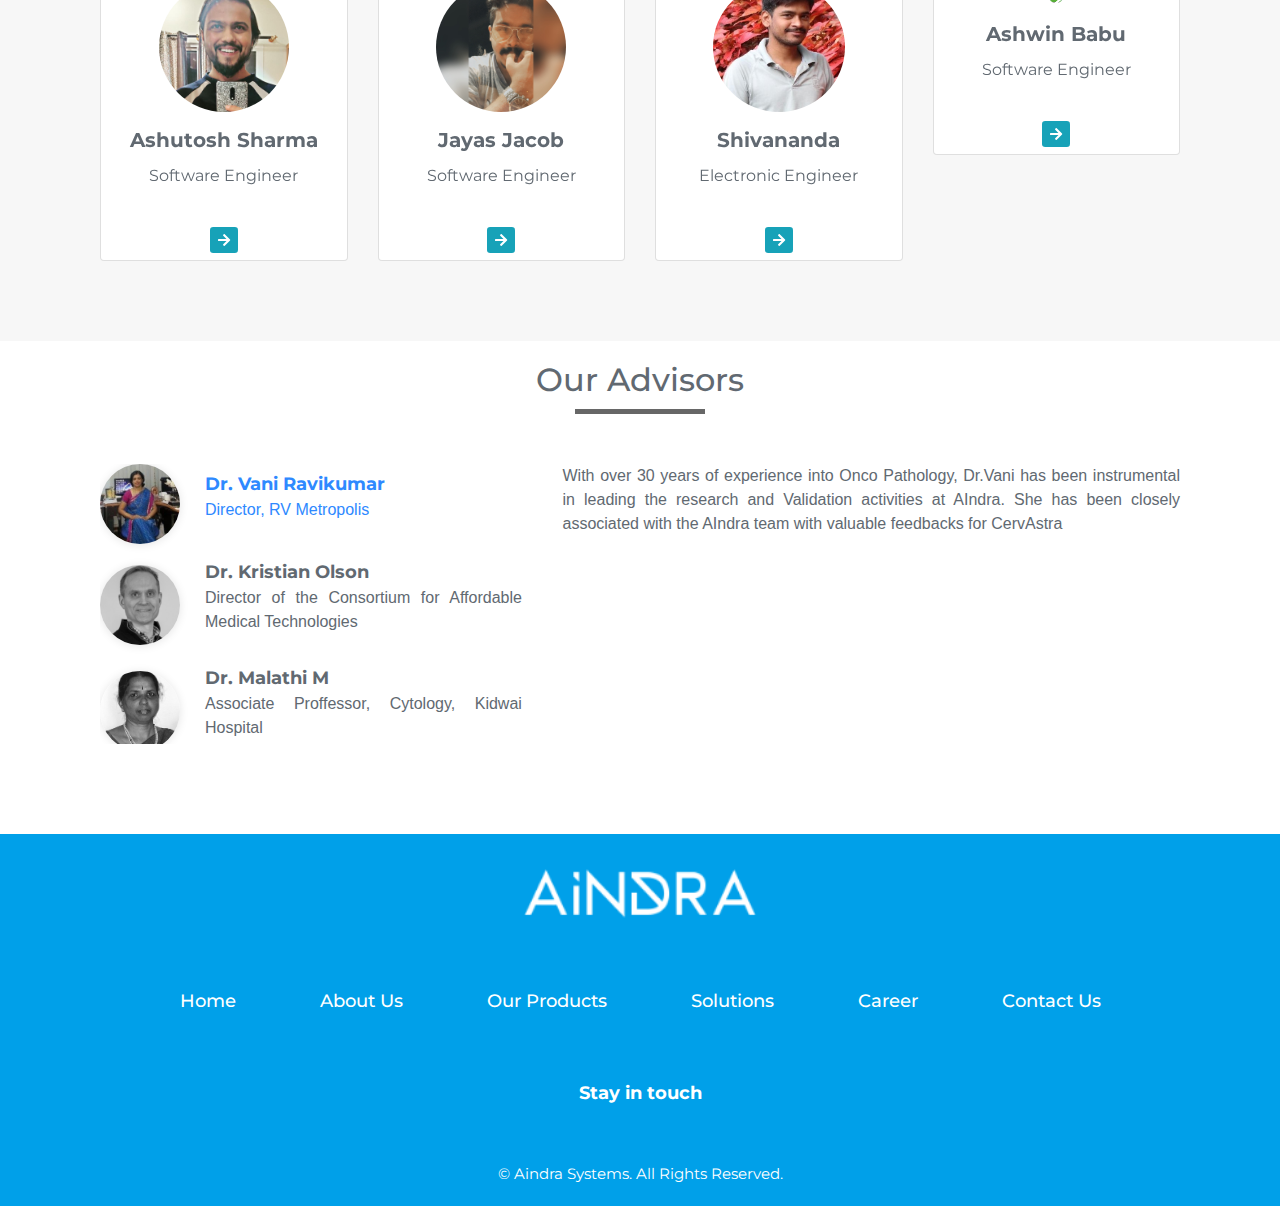
==== commit 92d656db: "updated" ====
--- a/about-us.html
+++ b/about-us.html
@@ -31,6 +31,7 @@
 					<li class="nav-item"><a href="/Our-Products.html" class="nav-link">Our Products</a></li>
 					<li class="nav-item"><a href="/Our-solutions.html" class="nav-link">Solutions</a></li>
 					<li class="nav-item"><a href="/Career.html" class="nav-link">Career</a></li>
+					<li class="nav-item"><a href="/book-appointment.html" class="nav-link">Book appointment</a></li>
 					<li class="nav-item"><a href="/index.html#contact-us" class="nav-link">Contact us</a></li>
 				</ul>
 			</div>
@@ -236,7 +237,7 @@
 								  <div class="card-body text-center pb-2">
 									  <p><img class="rounded-circle" src="./img/Teams/Atul.jpg"></p>
 									  <h5 class="card-title"><strong>Atul Bisht</strong></h5>
-									  <p class="card-text">Marketing Executive</p><br>
+									  <p class="card-text">Project Management Executive</p>
 									  <a href="#" class="btn-info btn-sm"><i class="fa fa-arrow-right"></i></a>
 								  </div>
 							  </div>
@@ -379,7 +380,7 @@
 						  <div class="front">
 							  <div class="card">
 								  <div class="card-body text-center pb-2">
-									  <p><img class="rounded-circle" src="http://nicesnippets.com/demo/profile-8.jpg"></p>
+									  <p><img class="rounded-circle" src="/img/Teams/shivananda.jpeg"></p>
 									  <h5 class="card-title"><strong>Shivananda</strong></h5>
 									  <p class="card-text">Electronic Engineer </p><br>
 									  <a href="#" class="btn-info btn-sm"><i class="fa fa-arrow-right"></i></a>
@@ -427,9 +428,9 @@
 						  <div class="front">
 							  <div class="card">
 								  <div class="card-body text-center pb-2">
-									  <p><img class="rounded-circle" src="http://nicesnippets.com/demo/profile-9.jpg"></p>
-									  <h5 class="card-title"><strong>New Member</strong></h5>
-									  <p class="card-text">Position</p><br>
+									  <p><img class="rounded-circle" src="/img/Teams/ashwin babu.jpeg"></p>
+									  <h5 class="card-title"><strong>Ashwin Babu</strong></h5>
+									  <p class="card-text">Software Engineer</p><br>
 									  <a href="#" class="btn-info btn-sm"><i class="fa fa-arrow-right"></i></a>
 								  </div>
 							  </div>
@@ -472,89 +473,260 @@
 			</div>
 		  </div>
 	</section>
-	<section>
-		<div class="container">
-			<div class="row">
-			  <div class="col-md-8 col-center m-auto">
-				<div class="col-md-12">
-					<div class="product_heading">
-					  <h2 class=" product-name">Advisors</h2>
-					  <div class="productUL"><span></span></div>
-					</div>
+	<section id="mentor" class="b grayBG pTB50 mentorSection ">
+		<div class="container advisor">
+			<div class="col-md-12">
+				<div class="product_heading">
+				  <h2 class=" product-name">Our Advisors</h2>
+				  <div class="productUL"><span></span></div>
 				</div>
-				<div id="myCarousel" class="carousel slide" data-ride="carousel">
-				  <!-- Carousel -->
-				  <div class="carousel-inner">
-					<div class="item carousel-item active">
-					  <div class="img-box"><img src="./img/advisors img/dr-vani.jpg" alt=""></div>
-					  <p class="testimonial">With over 30 years of experience into Onco Pathology, Dr.Vani has been instrumental in leading the research and Validation activities at AIndra. She has been closely associated with the AIndra team with valuable feedbacks for CervAstra</p>
-					  <p class="overview"><b>Dr.Vani Ravikumar</b>, Director RV Metropolis</p>
-					</div>
-					<div class="item carousel-item">
-					  <div class="img-box"><img src="./img/advisors img/Dr.Malathi M.jpg" alt=""></div>
-					  <p class="testimonial">Dr. Malathi has a rich experience of over 40 years in the field of Oncopathology and is the Principal Investigator for Aindra's Clinical Validations. She has rendered immense support and feedback for Aindra's Cervical Cancer screening tool CervAstra.</p>
-					  <p class="overview"><b>Dr. MALATHI M</b>, Associate Proffessor, Cytology, Kidwai Hospital</p>
-					</div>
-					<div class="item carousel-item">
-					  <div class="img-box"><img src="./img/advisors img/Dr.Kristian-Olson.png" alt=""></div>
-					  <p class="testimonial">Kristian Olson is the Director of the Consortium for Affordable Medical Technologies (CAMTech). He is both a Pediatrician and Internist and also serves as a Clinician Educator at the Massachusetts General Hospital and an Assistant Professor at Harvard Medical School. He has worked in Darfur, Indonesia, Cambodia, Ethiopia, Uganda, and India, is a serial innovator and one of the architects of the CAMTech Innovation platform. He completed an undergraduate degree in biology at the University of British Columbia, medical school at the Vanderbilt University School of Medicine and his residency training in the Combined Harvard Medicine and Pediatrics Program. He trained in the Masters of Public Health program at the University of Sydney as a US Fulbright Scholar and completed a Diploma in Tropical Medicine at the London School of Hygiene and Tropical Medicine in 2003. In 2009, he was named to the Scientific American Top 10 Honor Roll as an individual who has demonstrated leadership in applying new technologies and biomedical discoveries for the benefit of humanity.</p>
-					  <p class="overview"><b>Dr. KRISTIAN OLSON</b>, Director Of Consortium Of Affordable Medical Technologies</p>
-					</div>
-					<div class="item carousel-item">
-						<div class="img-box"><img src="./img/advisors img/bhushan.jpg" alt=""></div>
-						<p class="testimonial">Bhushan has a rich 30+years of experience of mentoring startups. He has also started various successful ventures. Mr. K. C. Bhushan co-founded Fundtech India Ltd. in 1994 and serves as its Director. Mr. Bhushan has flexibility to undertaking various strategic roles in support of business development, operations and client support functions. He recognized an increasing demand for more flexible service applications and in support of this delivered its flagship CashIn product suite via an ASP and Service Bureau business model. Prior to joining Fundtech India Ltd., Mr. Bhushan worked with Price Waterhouse Coopers' IT consulting division in Asia Pacific. Prior to that he was with one of India’s largest public sector IT companies, CMC Limited. There he was involved in the design and development of India's first online equities trading solution that was delivered for the Over-the-Counter Exchange of India (India's equivalent of the NASDAQ), India's first online exchange. Mr. Bhushan holds an MBA from the Indian Institute of Management, Ahmedabad and a Bachelors degree in Electronics from the Indian Institute of Technology, Mumbai.</p>
-						<p class="overview"><b>BHUSHAN KC</b>, CEO Binbag</p>
-					  </div>
-					  <div class="item carousel-item">
-						<div class="img-box"><img src="./img/advisors img/Arun-Venkatesh.png" alt=""></div>
-						<p class="testimonial">Arun is passionate about product development with a focus on user experience, social impact, cost innovation and extreme affordability. He has spent a couple of decades in the US, in research as well as technical leadership in varied fields like microporous polymers, fuel-cell materials and design, physiological sensors materials before converging on designing innovative, affordable and sustainable products. He is now Chief Technology Officer at Villgro.</p>
-						<p class="overview"><b>ARUN VENKATESH</b>, CTO At Villgro</p>
-					  </div>
-					  <div class="item carousel-item">
-						<div class="img-box"><img src="./img/advisors img/aditya-ajmera.jpg" alt=""></div>
-						<p class="testimonial">Aditya is an accomplished individual with 35 years of experience in distribution and marketing of sophisticated medical equipment and devices. He has successfully worked with several well-known global companies for India and overseas market. He is CEO of Chimco Bio Medical Engineering Co. Mumbai Aditya is ambitious businessman and spends lot of time in understanding the new businesses. He is passionate about inspiring and motivating start-ups and entrepreneurs through creative ideas. He enjoys travelling, is also a motivational speaker and practices Zen meditation.</p>
-						<p class="overview"><b>ADITYA AJMERA</b>, CEO Chimo Bio Medical Engineering Co.</p>
-					  </div>
-					  <div class="item carousel-item">
-						<div class="img-box"><img src="./img/advisors img/Vijaysimha.jpg" alt=""></div>
-						<p class="testimonial">CEO of OneBreath Inc, FICCI advisory council member, advisor to Omidyar Networks for the Healthcare vertical and mentor to healthcare focussed start-ups, are some of the roles that Mr. VijaySimha essays. Vijay, as he is fondly called, is considered one of the most knowledgeable people in India in the Medical Devices domain. As a mentor and advisor, he brings in a strategic viewpoint to our directions <br>
-                        Vijay is currently working on healthcare solutions that serve the primary and secondary healthcare entities, specifically in the emerging economies. His company, OneBreath Inc is developing a low cost portable ventilators that can be positioned in primary healthcare centres</p>
-						<p class="overview"><b>VIJAY SIMHA</b>, CEO Onebreath Inc | Business Thinker & Strategy Guru</p>
-					  </div>
-					  <div class="item carousel-item">
-						<div class="img-box"><img src="./img/advisors img/Rajan.jpg" alt=""></div>
-						<p class="testimonial">Blessed with a sharp analytical mind, Rajan,as Thiyagarajan is fondly known as, has deep knowledge of the software products space in India. His uncanny ability to see through some of the pitfalls that Tech start-up Entrepreneurs in India could potentially land up in, has helped many startups pivot. <br>
-						Rajan is currently the Innovation Leader in Intuit, where he helps engineers do grass root innovation to foster Intrapreneurship. An ex-entrepreneur himself, he founded Motvik, a company that built successful global mobile apps & products. Rajan is amongst one of the few Lean startup practitioners in India. He is also a Fellow at iSPIRT a Not-for-profit community contributing to the vision of building India as a Product Nation.</p>
-						<p class="overview"><b>THIYAGARAJAN</b>, Innovation Leader, Intuit | Serail Entrepreneur</p>
-					  </div>
-					  <div class="item carousel-item">
-						<div class="img-box"><img src="./img/advisors img/Anil.jpg" alt=""></div>
-						<p class="testimonial">Dr. Anil is the chairperson of the School of Computing and Electrical Engineering at IIT, Mandi. He is a MS and PhD from IIT Madras. His areas of expertise and research are in Computer Vision, image processing and pattern recognition, sparse representation of image and speech. <br>
-						Dr. Anil Sao's in-depth knowledge in the domain of Computer Vision makes him an ideal technical advisor to Aindra Systems. He has been closely involved in building our patent pending technology by guiding our technical team</p>
-						<p class="overview"><b>Dr. ANIL KUMAR SAO</b>, Chairman Person, SCEE IIT Mandi | Computer Vision Export</p>
-					  </div>
-					  <div class="item carousel-item">
-						<div class="img-box"><img src="./img/advisors img/Dr.shanti.jpeg" alt=""></div>
-						<p class="testimonial">Dr.Shanti is a part of the faculty at IIT-Madras. She has been a great advisor and mentor in the development of the image acquisition device. <br>
-							Her Research Interests are:<br> 
-							Diffractive Optics<br>
-							Fibre Interferometry<br>
-							Optical MEMS</p>
-						<p class="overview"><b>Dr. SHANTI BATTACHARYA</b></p>
-					  </div>
-				  </div>
-				  <!-- Carousel Controls -->
-				  <a class="carousel-control left carousel-control-prev" href="#myCarousel" data-slide="prev">
-					<i class="fas fa-angle-left"></i>
-				  </a>
-				  <a class="carousel-control right carousel-control-next" href="#myCarousel" data-slide="next">
-					<i class="fas fa-angle-right"></i>
-				  </a>
-				</div>
-			  </div>
 			</div>
-		  </div>
-	</section>
+	    </div>
+        <div class="container scrollflow -slide-top -opacity" durationOnScroll="600">
+            <div class="b ourTechnologyInner">
+                <div class="b m30 ">
+                    <div class="row">
+                        <div class="col-sm-5 ">
+                            <div class="teamList">
+                                <ul class="nav nav-pills ">
+                                    <li class="active b">
+                                        <a data-toggle="tab" href="#mentors11">
+                                            <div class="b flex">
+                                                <div class="teamMemberImage text-left"> <img
+                                                        src="img/advisors img/dr-vani.jpg" alt="Team Member" class="">
+                                                </div>
+                                                <div class="teamMemberName"> <b>Dr. Vani Ravikumar</b>
+                                                    <p class="subject">Director, RV Metropolis</p>
+                                                </div>
+                                            </div>
+                                        </a>
+                                    </li>
+                                    <li class="b">
+                                        <a data-toggle="tab" href="#mentors12">
+                                            <div class="b flex">
+                                                <div class="teamMemberImage text-left"> <img
+                                                        src="img/advisors img/Dr.Kristian-Olson.png" alt="Team Member"
+                                                        class=""> </div>
+                                                <div class="teamMemberName"> <b>Dr. Kristian Olson</b>
+                                                    <p class="subject">Director of the Consortium for Affordable Medical Technologies
+                                                    </p>
+                                                </div>
+                                            </div>
+                                        </a>
+                                    </li>
+                                    <li class="b">
+                                        <a data-toggle="tab" href="#mentors13">
+                                            <div class="b flex">
+                                                <div class="teamMemberImage text-left"> <img
+                                                        src="img/advisors img/Dr.Malathi M.jpg" alt="Team Member"
+                                                        class=""> </div>
+                                                <div class="teamMemberName"> <b>Dr. Malathi M</b>
+                                                    <p class="subject">Associate Proffessor, Cytology, Kidwai Hospital</p>
+                                                </div>
+                                            </div>
+                                        </a>
+                                    </li>
+                                    <li class="b">
+                                        <a data-toggle="tab" href="#mentors14">
+                                            <div class="b flex">
+                                                <div class="teamMemberImage text-left"> <img
+                                                        src="img/advisors img/Arun-Venkatesh.png" alt="Team Member"
+                                                        class=""> </div>
+                                                <div class="teamMemberName"> <b>Arun Venkatesh</b>
+                                                    <p class="subject">CTO at Villgro</p>
+                                                </div>
+                                            </div>
+                                        </a>
+                                    </li>
+                                    <li class=" b">
+                                        <a data-toggle="tab" href="#mentors15">
+                                            <div class="b flex">
+                                                <div class="teamMemberImage text-left"> <img
+                                                        src="img/advisors img/Vijaysimha.jpg" alt="Team Member" class="">
+                                                </div>
+                                                <div class="teamMemberName"> <b>Vijay Simha</b>
+                                                    <p class="subject">CEO OneBreath Inc. | Business Thinker & Strategy Guru</p>
+                                                </div>
+                                            </div>
+                                        </a>
+                                    </li>
+                                    <li class="b">
+                                        <a data-toggle="tab" href="#mentors16">
+                                            <div class="b flex">
+                                                <div class="teamMemberImage text-left"> <img
+                                                        src="img/advisors img/bhushan.jpg" alt="Team Member" class="">
+                                                </div>
+                                                <div class="teamMemberName"> <b>Bhushan KC</b>
+                                                    <p class="subject">CEO BinBag</p>
+                                                </div>
+                                            </div>
+                                        </a>
+                                    </li>
+                                    <li class="b">
+                                        <a data-toggle="tab" href="#mentors20">
+                                            <div class="b flex">
+                                                <div class="teamMemberImage text-left"> <img
+                                                        src="img/advisors img/aditya-ajmera.jpg" alt="Team Member"
+                                                        class=""> </div>
+                                                <div class="teamMemberName"> <b>Aditya Ajmera</b>
+                                                    <p class="subject"CEO Chimco Bio Medical Engineering Co.</p>
+                                                </div>
+                                            </div>
+                                        </a>
+                                    </li>
+                                    <li class="b">
+                                        <a data-toggle="tab" href="#mentors17">
+                                            <div class="b flex">
+                                                <div class="teamMemberImage text-left"> <img
+                                                        src="img/advisors img/Dr.shanti.jpeg" alt="Mentor Image" class="">
+                                                </div>
+                                                <div class="teamMemberName"> <b>Dr. Shanti Bhattacharya </b>
+                                                    <!--                                                    <p></p>-->
+                                                </div>
+                                            </div>
+                                        </a>
+                                    </li>
+                                    <li class="b">
+                                        <a data-toggle="tab" href="#mentors18">
+                                            <div class="b flex">
+                                                <div class="teamMemberImage text-left"> <img
+                                                        src="img/advisors img/Anil.jpg" alt="Team Member" class=""> </div>
+                                                <div class="teamMemberName"> <b>Dr. Anil Kumar Sao </b>
+                                                    <p class="subject">Chairperson, SCEE IIT Mandi | Computer Vision Expert</p>
+                                                </div>
+                                            </div>
+                                        </a>
+                                    </li>
+                                    <li class="b">
+                                        <a data-toggle="tab" href="#mentors19">
+                                            <div class="b flex">
+                                                <div class="teamMemberImage text-left"> <img
+                                                        src="img/advisors img/Rajan.jpg" alt="Team Member" class=""> </div>
+                                                <div class="teamMemberName"> <b>ThiyagaRajan M</b>
+                                                    <p class="subject">Innovation Leader, Intuit | Serial Entrepreneur</p>
+                                                </div>
+                                            </div>
+                                        </a>
+                                    </li>
+                                </ul>
+                            </div>
+                        </div>
+                        <div class="col-sm-7">
+                            <!-- Tab panes -->
+                            <div class="tab-content well">
+                                <div id="mentors11" class="tab-pane  active">
+                                    <p class="subject">With over 30 years of experience into Onco Pathology, Dr.Vani has been
+                                        instrumental in leading the research and Validation activities at AIndra. She
+                                        has been closely associated with the AIndra team with valuable feedbacks for
+                                        CervAstra</p>
+                                </div>
+                                <div id="mentors12" class="tab-pane ">
+                                    <p class="subject"> Kristian Olson is the Director of the Consortium for Affordable Medical
+                                        Technologies (CAMTech). He is both a Pediatrician and Internist and also serves
+                                        as a Clinician Educator at the Massachusetts General Hospital and an Assistant
+                                        Professor at Harvard Medical School. He has worked in Darfur, Indonesia,
+                                        Cambodia, Ethiopia, Uganda, and India, is a serial innovator and one of the
+                                        architects of the CAMTech Innovation platform. He completed an undergraduate
+                                        degree in biology at the University of British Columbia, medical school at the
+                                        Vanderbilt University School of Medicine and his residency training in the
+                                        Combined Harvard Medicine and Pediatrics Program. He trained in the Masters of
+                                        Public Health program at the University of Sydney as a US Fulbright Scholar and
+                                        completed a Diploma in Tropical Medicine at the London School of Hygiene and
+                                        Tropical Medicine in 2003. In 2009, he was named to the Scientific American Top
+                                        10 Honor Roll as an individual who has demonstrated leadership in applying new
+                                        technologies and biomedical discoveries for the benefit of humanity.</p>
+                                </div>
+                                <div id="mentors13" class="tab-pane ">
+                                    <p class="subject"> Dr. Malathi has a rich experience of over 40 years in the field of Oncopathology
+                                        and is the Principal Investigator for Aindra's Clinical Validations. She has
+                                        rendered immense support and feedback for Aindra's Cervical Cancer screening
+                                        tool CervAstra. </p>
+                                </div>
+                                <div id="mentors14" class="tab-pane ">
+                                    <p class="subject"> Arun is passionate about product development with a focus on user experience,
+                                        social impact, cost innovation and extreme affordability. He has spent a couple
+                                        of decades in the US, in research as well as technical leadership in varied
+                                        fields like microporous polymers, fuel-cell materials and design, physiological
+                                        sensors materials before converging on designing innovative, affordable and
+                                        sustainable products. He is now Chief Technology Officer at Villgro. </p>
+                                </div>
+                                <div id="mentors15" class="tab-pane  in ">
+                                    <p class="subject"> CEO of OneBreath Inc, FICCI advisory council member, advisor to Omidyar Networks
+                                        for the Healthcare vertical and mentor to healthcare focussed start-ups, are
+                                        some of the roles that Mr. VijaySimha essays. Vijay, as he is fondly called, is
+                                        considered one of the most knowledgeable people in India in the Medical Devices
+                                        domain. As a mentor and advisor, he brings in a strategic viewpoint to our
+                                        directions </p>
+                                    <p class="subject"> Vijay is currently working on healthcare solutions that serve the primary and
+                                        secondary healthcare entities, specifically in the emerging economies. His
+                                        company, OneBreath Inc is developing a low cost portable ventilators that can be
+                                        positioned in primary healthcare centres </p>
+                                </div>
+                                <div id="mentors16" class="tab-pane ">
+                                    <p class="subject"> Bhushan has a rich 30+years of experience of mentoring startups. He has also
+                                        started various successful ventures. Mr. K. C. Bhushan co-founded Fundtech India
+                                        Ltd. in 1994 and serves as its Director. Mr. Bhushan has flexibility to
+                                        undertaking various strategic roles in support of business development,
+                                        operations and client support functions. He recognized an increasing demand for
+                                        more flexible service applications and in support of this delivered its flagship
+                                        CashIn product suite via an ASP and Service Bureau business model. Prior to
+                                        joining Fundtech India Ltd., Mr. Bhushan worked with Price Waterhouse Coopers'
+                                        IT consulting division in Asia Pacific. Prior to that he was with one of India’s
+                                        largest public sector IT companies, CMC Limited. There he was involved in the
+                                        design and development of India's first online equities trading solution that
+                                        was delivered for the Over-the-Counter Exchange of India (India's equivalent of
+                                        the NASDAQ), India's first online exchange. Mr. Bhushan holds an MBA from the
+                                        Indian Institute of Management, Ahmedabad and a Bachelors degree in Electronics
+                                        from the Indian Institute of Technology, Mumbai. </p>
+                                </div>
+                                <div id="mentors20" class="tab-pane ">
+                                    <p class="subject">Aditya is an accomplished individual with 35 years of experience in distribution
+                                        and marketing of sophisticated medical equipment and devices. He
+                                        has successfully worked with several well-known global companies for India and
+                                        overseas market. He is CEO of Chimco Bio Medical Engineering Co. Mumbai Aditya
+                                        is ambitious businessman and spends lot of time in understanding the new
+                                        businesses. He is passionate about inspiring and motivating start-ups and
+                                        entrepreneurs through creative ideas. He enjoys travelling, is also
+                                        a motivational speaker and practices Zen meditation.</p>
+                                </div>
+                                <div id="mentors17" class="tab-pane ">
+                                    <p class="subject">Dr.Shanti is a part of the faculty at IIT-Madras. She has been a great advisor
+                                        and mentor in the development of the image acquisition device.</p> Her Research
+                                    Interests are:
+                                    <ul style="list-style: inside;">
+                                        <li>Diffractive Optics</li>
+                                        <li>Fibre Interferometry</li>
+                                        <li>Optical MEMS</li>
+                                    </ul>
+                                </div>
+                                <div id="mentors18" class="tab-pane ">
+                                    <p class="subject"> Dr. Anil is the chairperson of the School of Computing and Electrical
+                                        Engineering at IIT, Mandi. He is a MS and PhD from IIT Madras. His areas of
+                                        expertise and research are in Computer Vision, image processing and pattern
+                                        recognition, sparse representation of image and speech. </p>
+                                    <p class="subject"> Dr. Anil Sao's in-depth knowledge in the domain of Computer Vision makes him an
+                                        ideal technical advisor to Aindra Systems. He has been closely involved in
+                                        building our patent pending technology by guiding our technical team </p>
+                                </div>
+                                <div id="mentors19" class="tab-pane ">
+                                    <p class="subject">Blessed with a sharp analytical mind, Rajan,as Thiyagarajan is fondly known as,
+                                        has deep knowledge of the software products space in India. His uncanny ability
+                                        to see through some of the pitfalls that Tech start-up Entrepreneurs in India
+                                        could potentially land up in, has helped many startups pivot. </p>
+                                    <p class="subject"> Rajan is currently the Innovation Leader in Intuit, where he helps engineers do
+                                        grass root innovation to foster Intrapreneurship. An ex-entrepreneur himself, he
+                                        founded Motvik, a company that built successful global mobile apps & products.
+                                        Rajan is amongst one of the few Lean startup practitioners in India. He is also
+                                        a Fellow at iSPIRT a Not-for-profit community contributing to the vision of
+                                        building India as a Product Nation. </p>
+                                </div>
+                            </div>
+                        </div>
+                    </div>
+                </div>
+            </div>
+        </div>
+    </section>
 	<section class="footer-section">
 		<div class="container">
 		  <div class="row justify-content-center">
